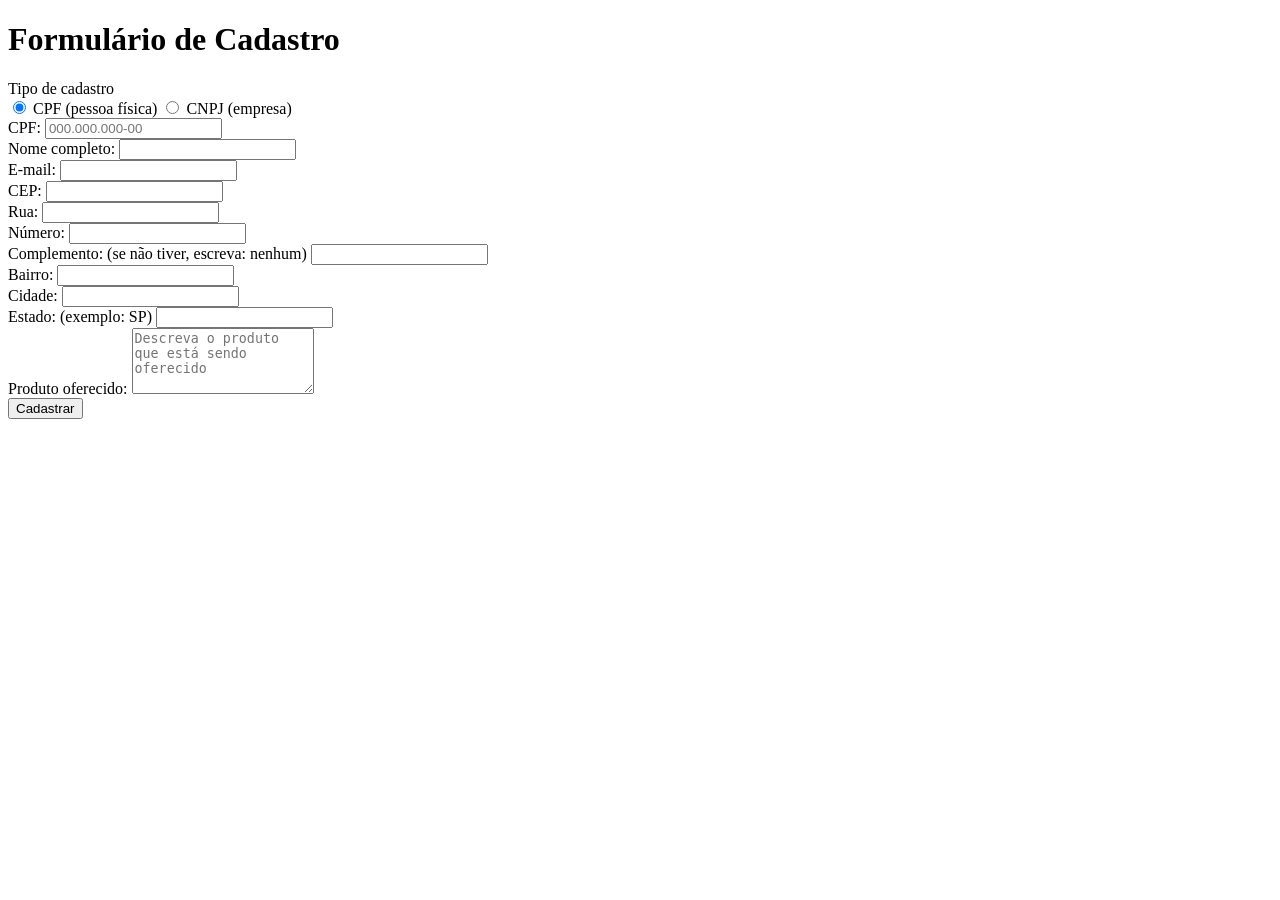
==== pages/cadastro.html @ 630a4b47 "feat: Código do HTML do formulário de cadastro realizado" ====
<!DOCTYPE html>
<html lang="pt-BR">
<head>
  <meta charset="UTF-8">
  <meta name="viewport" content="width=device-width, initial-scale=1">
  <title>Formulário de Cadastro</title>
  <link rel="stylesheet" href="/css/formulario.css">
</head>
<body>
  <form>
    <h1 class="titulo">Formulário de Cadastro</h1>

    <div>
      <label>Tipo de cadastro</label>
      <div class="opcoes">
        <label class="opcao"><input type="radio" name="tipo" value="cpf" checked> CPF (pessoa física)</label>
        <label class="opcao"><input type="radio" name="tipo" value="cnpj"> CNPJ (empresa)</label>
      </div>
    </div>

    <div>
      <label id="rotulo-documento">CPF:</label>
      <input type="text" id="documento" maxlength="14" placeholder="000.000.000-00">
      <span id="erro-documento"></span>
    </div>

    <div>
      <label id="rotulo-nome">Nome completo:</label>
      <input type="text" id="nome">
      <span id="erro-nome"></span>
    </div>

    <div>
      <label>E-mail:</label>
      <input type="text" id="email">
      <span id="erro-email"></span>
    </div>

    <div>
      <label>CEP:</label>
      <input type="text" id="cep">
      <span id="erro-cep"></span>
    </div>

    <div>
      <label>Rua:</label>
      <input type="text" id="rua">
      <span id="erro-rua"></span>
    </div>

    <div>
      <label>Número:</label>
      <input type="text" id="numero">
      <span id="erro-numero"></span>
    </div>

    <div>
      <label>Complemento: (se não tiver, escreva: nenhum)</label>
      <input type="text" id="complemento">
      <span id="erro-complemento"></span>
    </div>

    <div>
      <label>Bairro:</label>
      <input type="text" id="bairro">
      <span id="erro-bairro"></span>
    </div>

    <div>
      <label>Cidade:</label>
      <input type="text" id="cidade">
      <span id="erro-cidade"></span>
    </div>

    <div>
      <label>Estado: (exemplo: SP)</label>
      <input type="text" id="estado" maxlength="2">
      <span id="erro-estado"></span>
    </div>

    <div>
      <label>Produto oferecido:</label>
      <textarea id="produto" rows="4" placeholder="Descreva o produto que está sendo oferecido"></textarea>
      <span id="erro-produto"></span>
    </div>

    <button type="button" onclick="validar()">Cadastrar</button>
    <p id="resultado"></p>
  </form>

  <script src="/js/formulario.js"></script>
</body>
</html>
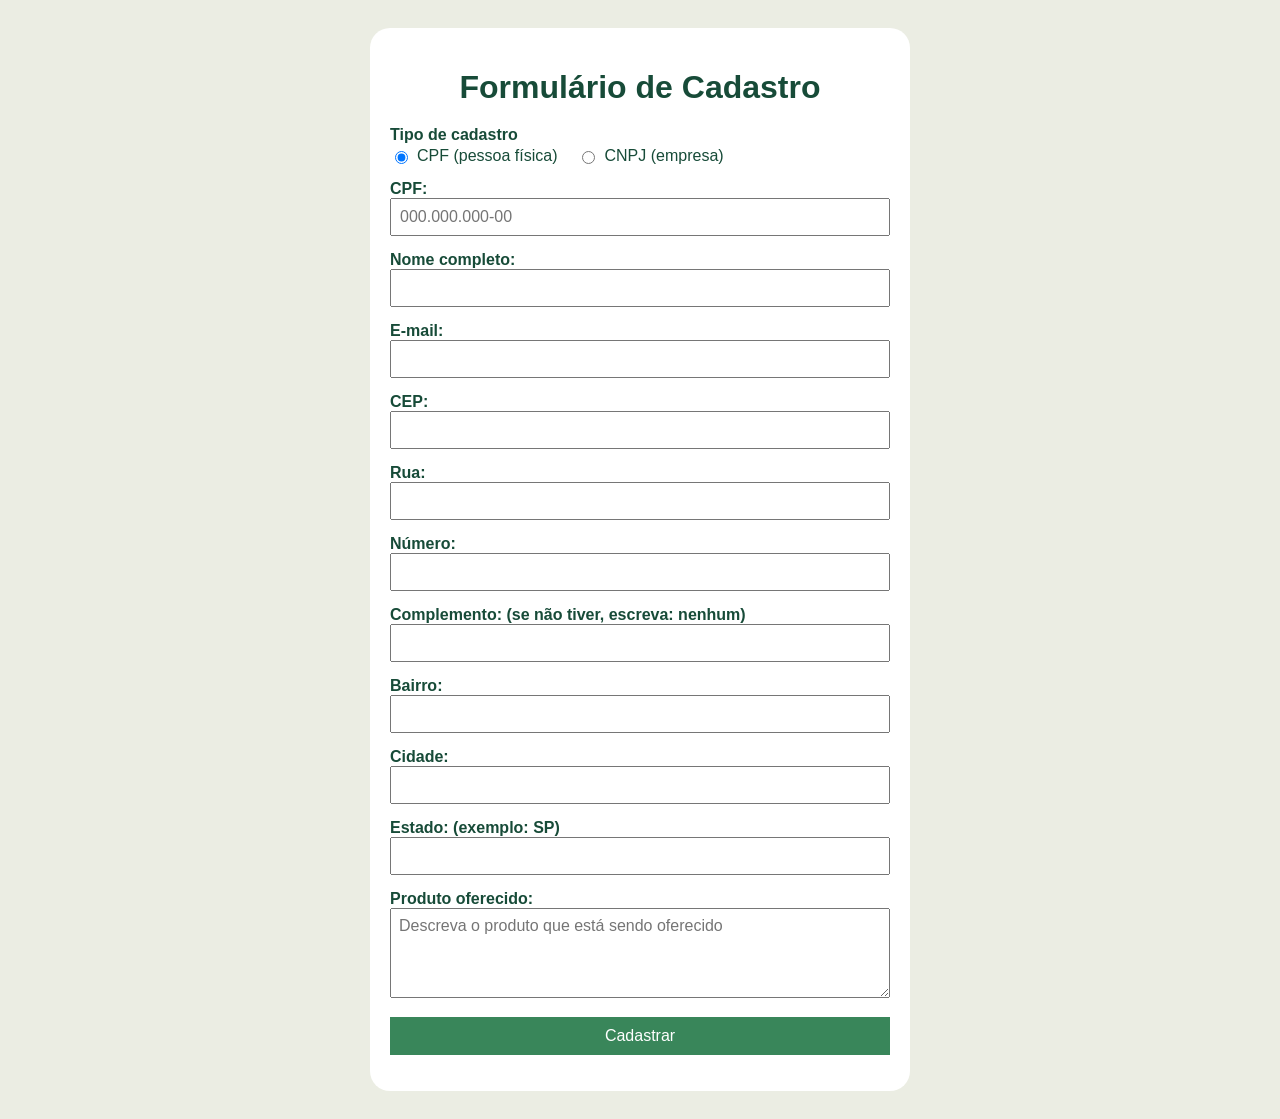
==== commit 1693058c: "feat: correção ligação js e css formulário de cadastro" ====
--- a/pages/cadastro.html
+++ b/pages/cadastro.html
@@ -4,7 +4,7 @@
   <meta charset="UTF-8">
   <meta name="viewport" content="width=device-width, initial-scale=1">
   <title>Formulário de Cadastro</title>
-  <link rel="stylesheet" href="/css/formulario.css">
+  <link rel="stylesheet" href="../css/formulario.css">
 </head>
 <body>
   <form>
@@ -88,6 +88,6 @@
     <p id="resultado"></p>
   </form>
 
-  <script src="/js/formulario.js"></script>
+  <script src="../js/formulario.js"></script>
 </body>
 </html>
--- a/css/formulario.css
+++ b/css/formulario.css
@@ -0,0 +1,97 @@
+:root {
+    --cor-principal: #ebede3;
+    --cor-fundo: #ffffff;
+    --cor-texto: #174b38;
+    --erro: red;
+    --certo: green;
+    --enviar: #39865A;
+    --hover: #2a6b45;
+}
+
+body {
+  font-family: Arial;
+  background-color: var(--cor-principal);
+  padding: 20px;
+}
+
+form {
+  color: var(--cor-texto);
+  background-color: var(--cor-fundo);
+  max-width: 500px;
+  margin: auto;
+  padding: 20px;
+  border-radius: 20px;
+}
+
+.titulo {
+  text-align: center;
+  margin-bottom: 20px;
+}
+
+div {
+  margin-bottom: 15px;
+}
+
+label {
+  display: block;
+  font-weight: bold;
+}
+
+input {
+  width: 100%;
+  padding: 8px;
+  font-size: 16px;
+  box-sizing: border-box;
+}
+
+span {
+  color: var(--erro);
+  font-size: 14px;
+}
+
+button {
+  width: 100%;
+  padding: 10px;
+  font-size: 16px;
+  background-color: var(--enviar);
+  color: white;
+  border: none;
+  transition: 0.55s;
+
+  &:hover {
+    background-color: var(--hover);
+  }
+}
+
+#resultado {
+  color: var(--certo);
+  font-weight: bold;
+}
+
+.opcoes {
+  display: flex;
+  gap: 20px;
+  margin-bottom: 0;
+  margin-top: 3px;
+}
+
+.opcao {
+  display: flex;
+  align-items: center;
+  gap: 6px;
+  font-weight: normal;
+  cursor: pointer;
+}
+
+.opcao input {
+  width: auto;
+}
+
+textarea {
+  width: 100%;
+  padding: 8px;
+  font-size: 16px;
+  font-family: Arial;
+  box-sizing: border-box;
+  resize: vertical;
+}
